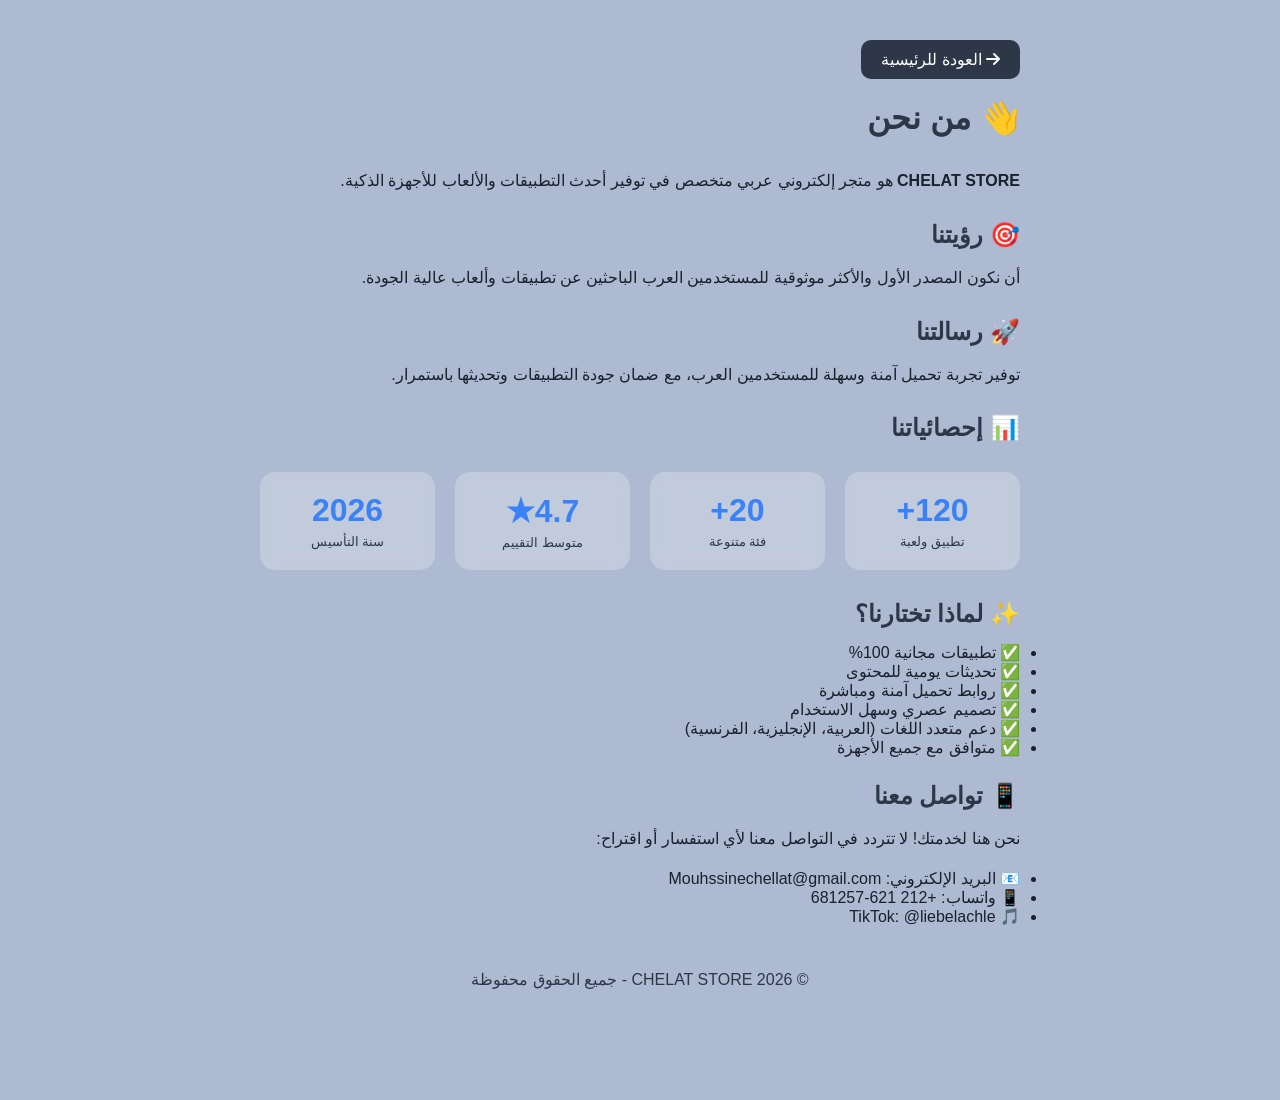
==== about.html @ c9a8b502 "Create about.html" ====
<!DOCTYPE html>
<html lang="ar" dir="rtl">
<head>
    <meta charset="UTF-8">
    <meta name="viewport" content="width=device-width, initial-scale=1.0">
    <title>من نحن | CHELAT STORE</title>
    <link rel="stylesheet" href="css/style.css">
    <link rel="stylesheet" href="https://cdnjs.cloudflare.com/ajax/libs/font-awesome/6.0.0/css/all.min.css">
    <style>
        .page-container {
            max-width: 800px;
            margin: 0 auto;
            padding: 40px 20px;
            color: var(--text-color);
        }
        .page-container h1 {
            margin-bottom: 30px;
            color: var(--section-title);
        }
        .page-container h2 {
            margin: 25px 0 15px;
            color: var(--section-title);
        }
        .page-container p {
            line-height: 1.8;
            margin-bottom: 15px;
        }
        .stats-box {
            display: grid;
            grid-template-columns: repeat(auto-fit, minmax(150px, 1fr));
            gap: 20px;
            margin: 30px 0;
        }
        .stat-card {
            background: var(--card-bg);
            padding: 20px;
            border-radius: 15px;
            text-align: center;
            backdrop-filter: blur(10px);
        }
        .stat-number {
            font-size: 2rem;
            font-weight: 700;
            color: #3b82f6;
        }
        .stat-label {
            color: var(--section-title);
            margin-top: 5px;
        }
        .back-btn {
            display: inline-block;
            margin-bottom: 20px;
            padding: 10px 20px;
            background: var(--primary-btn);
            color: white;
            text-decoration: none;
            border-radius: 10px;
        }
    </style>
</head>
<body>
    <div class="page-container">
        <a href="index.html" class="back-btn">
            <i class="fas fa-arrow-right"></i> العودة للرئيسية
        </a>
        
        <h1>👋 من نحن</h1>
        
        <p><strong>CHELAT STORE</strong> هو متجر إلكتروني عربي متخصص في توفير أحدث التطبيقات والألعاب للأجهزة الذكية.</p>
        
        <h2>🎯 رؤيتنا</h2>
        <p>أن نكون المصدر الأول والأكثر موثوقية للمستخدمين العرب الباحثين عن تطبيقات وألعاب عالية الجودة.</p>
        
        <h2>🚀 رسالتنا</h2>
        <p>توفير تجربة تحميل آمنة وسهلة للمستخدمين العرب، مع ضمان جودة التطبيقات وتحديثها باستمرار.</p>
        
        <h2>📊 إحصائياتنا</h2>
        <div class="stats-box">
            <div class="stat-card">
                <div class="stat-number">120+</div>
                <div class="stat-label">تطبيق ولعبة</div>
            </div>
            <div class="stat-card">
                <div class="stat-number">20+</div>
                <div class="stat-label">فئة متنوعة</div>
            </div>
            <div class="stat-card">
                <div class="stat-number">4.7★</div>
                <div class="stat-label">متوسط التقييم</div>
            </div>
            <div class="stat-card">
                <div class="stat-number">2026</div>
                <div class="stat-label">سنة التأسيس</div>
            </div>
        </div>
        
        <h2>✨ لماذا تختارنا؟</h2>
        <ul>
            <li>✅ تطبيقات مجانية 100%</li>
            <li>✅ تحديثات يومية للمحتوى</li>
            <li>✅ روابط تحميل آمنة ومباشرة</li>
            <li>✅ تصميم عصري وسهل الاستخدام</li>
            <li>✅ دعم متعدد اللغات (العربية، الإنجليزية، الفرنسية)</li>
            <li>✅ متوافق مع جميع الأجهزة</li>
        </ul>
        
        <h2>📱 تواصل معنا</h2>
        <p>نحن هنا لخدمتك! لا تتردد في التواصل معنا لأي استفسار أو اقتراح:</p>
        <ul>
            <li>📧 البريد الإلكتروني: Mouhssinechellat@gmail.com</li>
            <li>📱 واتساب: +212 621-681257</li>
            <li>🎵 TikTok: @liebelachle</li>
        </ul>
        
        <p style="margin-top: 40px; text-align: center; color: var(--section-title);">
            © 2026 CHELAT STORE - جميع الحقوق محفوظة
        </p>
    </div>
</body>
</html>
---- css/style.css ----
/* CSS Variables */
:root {
    --bg-color: hsla(219, 28%, 75%, 1);
    --glass-bg: rgba(255, 255, 255, 0.25);
    --glass-border: rgba(255, 255, 255, 0.4);
    --text-color: #1a202c;
    --card-shadow: 0 8px 32px 0 rgba(31, 38, 135, 0.15);
    --primary-btn: #2d3748;
    --primary-btn-hover: #1a202c;
    --header-bg: rgba(255, 255, 255, 0.3);
    --sidebar-bg: rgba(255, 255, 255, 0.15);
    --card-bg: rgba(255, 255, 255, 0.25);
    --input-bg: rgba(255, 255, 255, 0.6);
    --section-title: #2d3748;
    --category-bg: rgba(255, 255, 255, 0.1);
}

body.dark-mode {
    --bg-color: #0f172a;
    --glass-bg: rgba(30, 41, 59, 0.7);
    --glass-border: rgba(255, 255, 255, 0.1);
    --text-color: #e2e8f0;
    --card-shadow: 0 8px 32px 0 rgba(0, 0, 0, 0.4);
    --primary-btn: #3b82f6;
    --primary-btn-hover: #2563eb;
    --header-bg: rgba(15, 23, 42, 0.8);
    --sidebar-bg: rgba(15, 23, 42, 0.95);
    --card-bg: rgba(30, 41, 59, 0.6);
    --input-bg: rgba(51, 65, 85, 0.8);
    --section-title: #94a3b8;
    --category-bg: rgba(30, 41, 59, 0.3);
}

* {
    margin: 0;
    padding: 0;
    box-sizing: border-box;
    -webkit-tap-highlight-color: transparent;
    font-family: 'Segoe UI', Tahoma, Geneva, Verdana, sans-serif;
}

body {
    background-color: var(--bg-color);
    color: var(--text-color);
    min-height: 100vh;
    padding-bottom: 50px;
    transition: background-color 0.3s ease, color 0.3s ease;
}

/* Header */
header {
    display: flex;
    align-items: center;
    gap: 15px;
    padding: 15px 5%;
    backdrop-filter: blur(10px);
    background: var(--header-bg);
    border-bottom: 1px solid var(--glass-border);
    position: sticky;
    top: 0;
    z-index: 100;
    flex-wrap: nowrap;
}

.logo-container {
    flex-shrink: 0;
}

.logo-container img {
    height: 45px;
    width: auto;
    max-width: 150px;
}

.header-controls {
    display: flex;
    gap: 10px;
    flex-shrink: 0;
}

.menu-toggle, .theme-toggle, .lang-toggle {
    background: var(--glass-bg);
    border: 1px solid var(--glass-border);
    border-radius: 12px;
    width: 42px;
    height: 42px;
    display: flex;
    align-items: center;
    justify-content: center;
    cursor: pointer;
    transition: all 0.3s;
    backdrop-filter: blur(10px);
    font-size: 1.1rem;
    color: var(--text-color);
}

.menu-toggle:hover, .theme-toggle:hover, .lang-toggle:hover {
    background: rgba(255, 255, 255, 0.4);
    transform: scale(1.05);
}

.lang-toggle {
    width: auto;
    padding: 0 12px;
    gap: 6px;
    font-weight: 600;
    font-size: 0.9rem;
}

.search-box {
    flex: 1;
    min-width: 150px;
}

.search-box input {
    width: 100%;
    padding: 12px 20px;
    border-radius: 25px;
    border: 1px solid var(--glass-border);
    background: var(--input-bg);
    outline: none;
    transition: 0.3s;
    color: var(--text-color);
    font-size: 0.95rem;
}

/* Sidebar */
.sidebar {
    position: fixed;
    top: 0;
    right: -100%;
    width: 320px;
    max-width: 85vw;
    height: 100vh;
    background: var(--sidebar-bg);
    backdrop-filter: blur(20px);
    border-left: 1px solid var(--glass-border);
    box-shadow: -5px 0 30px rgba(0, 0, 0, 0.2);
    z-index: 1000;
    transition: right 0.4s cubic-bezier(0.4, 0, 0.2, 1);
    display: flex;
    flex-direction: column;
    overflow-y: auto;
}

body[dir="ltr"] .sidebar {
    right: auto;
    left: -100%;
    border-left: none;
    border-right: 1px solid var(--glass-border);
}

body[dir="ltr"] .sidebar.active {
    left: 0;
}

.sidebar.active {
    right: 0;
}

.sidebar-header {
    padding: 20px;
    display: flex;
    justify-content: space-between;
    align-items: center;
    border-bottom: 2px solid var(--glass-border);
    background: rgba(255, 255, 255, 0.1);
    position: sticky;
    top: 0;
    z-index: 10;
}

.sidebar-header h3 {
    font-size: 1.2rem;
    font-weight: 700;
    color: var(--text-color);
}

.sidebar-close {
    background: var(--glass-bg);
    border: 1px solid var(--glass-border);
    width: 36px;
    height: 36px;
    border-radius: 50%;
    display: flex;
    align-items: center;
    justify-content: center;
    cursor: pointer;
    transition: 0.3s;
    color: var(--text-color);
    font-size: 1.2rem;
}

.sidebar-close:hover {
    background: rgba(255, 255, 255, 0.3);
    transform: rotate(90deg);
}

.sidebar-section {
    padding: 20px;
    border-bottom: 1px solid var(--glass-border);
}

.section-title {
    display: flex;
    align-items: center;
    gap: 12px;
    margin-bottom: 15px;
    font-size: 1rem;
    color: var(--text-color);
    font-weight: 600;
}

.news-links, .contact-links {
    display: flex;
    flex-direction: column;
    gap: 10px;
}

.news-item, .contact-item {
    display: flex;
    align-items: center;
    gap: 12px;
    padding: 14px 16px;
    background: rgba(255, 255, 255, 0.2);
    border-radius: 12px;
    text-decoration: none;
    color: var(--text-color);
    font-weight: 500;
    transition: all 0.3s;
    border: 1px solid transparent;
    font-size: 0.95rem;
}

.news-item:hover, .contact-item:hover {
    transform: translateX(-5px);
    box-shadow: 0 4px 12px rgba(0, 0, 0, 0.1);
}

.contact-item.whatsapp { background: rgba(37, 211, 102, 0.15); }
.contact-item.email { background: rgba(72, 121, 231, 0.15); }
.contact-item.phone { background: rgba(45, 55, 72, 0.15); }

.setting-item {
    display: flex;
    justify-content: space-between;
    align-items: center;
    padding: 15px 0;
    border-bottom: 1px solid var(--glass-border);
}

.toggle-switch {
    position: relative;
    width: 50px;
    height: 26px;
}

.toggle-switch input {
    opacity: 0;
    width: 0;
    height: 0;
}

.toggle-slider {
    position: absolute;
    cursor: pointer;
    inset: 0;
    background-color: #cbd5e0;
    transition: 0.4s;
    border-radius: 34px;
}

.toggle-slider:before {
    position: absolute;
    content: "";
    height: 20px;
    width: 20px;
    left: 3px;
    bottom: 3px;
    background-color: white;
    transition: 0.4s;
    border-radius: 50%;
}

input:checked + .toggle-slider {
    background-color: #3b82f6;
}

input:checked + .toggle-slider:before {
    transform: translateX(24px);
}

.lang-selector {
    display: flex;
    gap: 8px;
    flex-wrap: wrap;
}

.lang-btn {
    padding: 8px 14px;
    border: 1px solid var(--glass-border);
    background: var(--glass-bg);
    border-radius: 8px;
    cursor: pointer;
    font-size: 0.85rem;
    font-weight: 500;
    transition: all 0.3s;
    color: var(--text-color);
    flex: 1;
    min-width: 70px;
}

.lang-btn.active {
    background: #3b82f6;
    color: white;
    border-color: #3b82f6;
}

.stats-grid {
    display: grid;
    grid-template-columns: 1fr 1fr;
    gap: 12px;
}

.stat-item {
    text-align: center;
    padding: 15px 10px;
    background: rgba(255, 255, 255, 0.2);
    border-radius: 12px;
}

.stat-number {
    display: block;
    font-size: 1.5rem;
    font-weight: 700;
    color: #2d3748;
}

body.dark-mode .stat-number {
    color: #60a5fa;
}

.stat-label {
    font-size: 0.8rem;
    color: #4a5568;
}

.sidebar-footer {
    margin-top: auto;
    padding: 20px;
    text-align: center;
    border-top: 1px solid var(--glass-border);
}

.sidebar-overlay {
    position: fixed;
    inset: 0;
    background: rgba(0, 0, 0, 0.5);
    backdrop-filter: blur(3px);
    z-index: 999;
    opacity: 0;
    visibility: hidden;
    transition: all 0.3s;
}

.sidebar-overlay.active {
    opacity: 1;
    visibility: visible;
}

/* Section Headings */
.section-heading {
    padding: 25px 5% 15px;
    color: var(--section-title);
    font-size: 1.4rem;
    font-weight: 700;
    display: flex;
    align-items: center;
    gap: 10px;
}

/* Slider */
.slider-section {
    padding: 20px 5%;
    overflow-x: auto;
    white-space: nowrap;
    scrollbar-width: thin;
}

.slider-section::-webkit-scrollbar {
    height: 6px;
}

.slider-card {
    display: inline-flex;
    flex-direction: column;
    width: 240px;
    min-height: 340px;
    margin-left: 15px;
    border-radius: 20px;
    background: linear-gradient(145deg, rgba(255,255,255,0.3), rgba(255,255,255,0.1));
    backdrop-filter: blur(12px);
    border: 1px solid var(--glass-border);
    box-shadow: 0 10px 40px rgba(0, 0, 0, 0.15);
    padding: 20px;
    text-align: center;
    transition: all 0.4s;
    white-space: normal;
    position: relative;
    overflow: hidden;
}

.slider-card::before {
    content: '';
    position: absolute;
    top: 0;
    left: 0;
    right: 0;
    height: 4px;
    background: linear-gradient(90deg, #667eea, #764ba2, #f093fb);
}

.slider-card:hover {
    transform: translateY(-8px) scale(1.02);
    box-shadow: 0 20px 60px rgba(0, 0, 0, 0.25);
}

.slider-card .app-icon {
    width: 90px;
    height: 90px;
    border-radius: 20px;
    object-fit: cover;
    margin: 0 auto 15px;
}

.slider-card .app-name {
    font-size: 1.1rem;
    font-weight: 700;
    margin: 10px 0 8px;
}

.slider-card .app-rating {
    color: #d69e2e;
    font-weight: 700;
    margin-bottom: 15px;
}

.slider-card .download-btn {
    background: linear-gradient(135deg, #2d3748, #1a202c);
    color: white;
    padding: 12px 20px;
    border-radius: 25px;
    font-size: 0.9rem;
    font-weight: 600;
    text-decoration: none;
    display: inline-block;
    margin-top: auto;
}

body.dark-mode .slider-card .download-btn {
    background: linear-gradient(135deg, #3b82f6, #2563eb);
}

.slider-card::after {
    content: 'مميز';
    position: absolute;
    top: 15px;
    left: 15px;
    background: linear-gradient(135deg, #f093fb, #667eea);
    color: white;
    padding: 4px 12px;
    border-radius: 20px;
    font-size: 0.75rem;
}

/* Categories */
.category-section {
    padding: 30px 5%;
}

.category-header {
    display: flex;
    align-items: center;
    gap: 12px;
    margin-bottom: 20px;
    padding-bottom: 10px;
    border-bottom: 2px solid var(--glass-border);
}

.category-header h2 {
    font-size: 1.3rem;
    font-weight: 700;
    color: var(--section-title);
}

.category-header i {
    font-size: 1.4rem;
    color: #3b82f6;
}

.apps-grid {
    display: grid;
    grid-template-columns: repeat(auto-fill, minmax(160px, 1fr));
    gap: 20px;
}

.app-card {
    background: var(--card-bg);
    backdrop-filter: blur(8px);
    border: 1px solid var(--glass-border);
    border-radius: 16px;
    padding: 15px;
    text-align: center;
    box-shadow: var(--card-shadow);
    transition: all 0.3s;
    display: flex;
    flex-direction: column;
    align-items: center;
    min-height: 220px;
}

.app-card:hover {
    transform: translateY(-5px) scale(1.02);
    box-shadow: 0 12px 35px rgba(0, 0, 0, 0.2);
}

.app-icon {
    width: 70px;
    height: 70px;
    border-radius: 16px;
    object-fit: cover;
    margin-bottom: 12px;
}

.app-name {
    font-weight: 700;
    margin-bottom: 5px;
    font-size: 0.95rem;
    line-height: 1.3;
}

.app-rating {
    color: #d69e2e;
    font-weight: bold;
    margin-bottom: 12px;
    font-size: 0.85rem;
}

.download-btn {
    background-color: var(--primary-btn);
    color: white;
    padding: 10px 20px;
    border-radius: 20px;
    font-size: 0.85rem;
    text-decoration: none;
    width: 100%;
    display: block;
    margin-top: auto;
    transition: 0.3s;
}

.download-btn:hover {
    background-color: var(--primary-btn-hover);
    box-shadow: 0 5px 15px rgba(0,0,0,0.2);
}

/* Responsive */
@media (max-width: 768px) {
    header {
        padding: 12px 5%;
        gap: 10px;
    }
    
    .logo-container img {
        height: 38px;
    }
    
    .menu-toggle, .theme-toggle {
        width: 38px;
        height: 38px;
    }
    
    .lang-text {
        display: none;
    }
    
    .search-box {
        order: 3;
        width: 100%;
    }
    
    .apps-grid {
        grid-template-columns: repeat(auto-fill, minmax(140px, 1fr));
        gap: 15px;
    }
    
    .slider-card {
        width: 220px;
        min-height: 310px;
    }
}

@media (max-width: 480px) {
    .apps-grid {
        grid-template-columns: repeat(2, 1fr);
        gap: 12px;
    }
    
    .slider-card {
        width: 200px;
        min-height: 290px;
    }
}

body.sidebar-open {
    overflow: hidden;
}

[dir="rtl"] { text-align: right; }
[dir="ltr"] { text-align: left; }
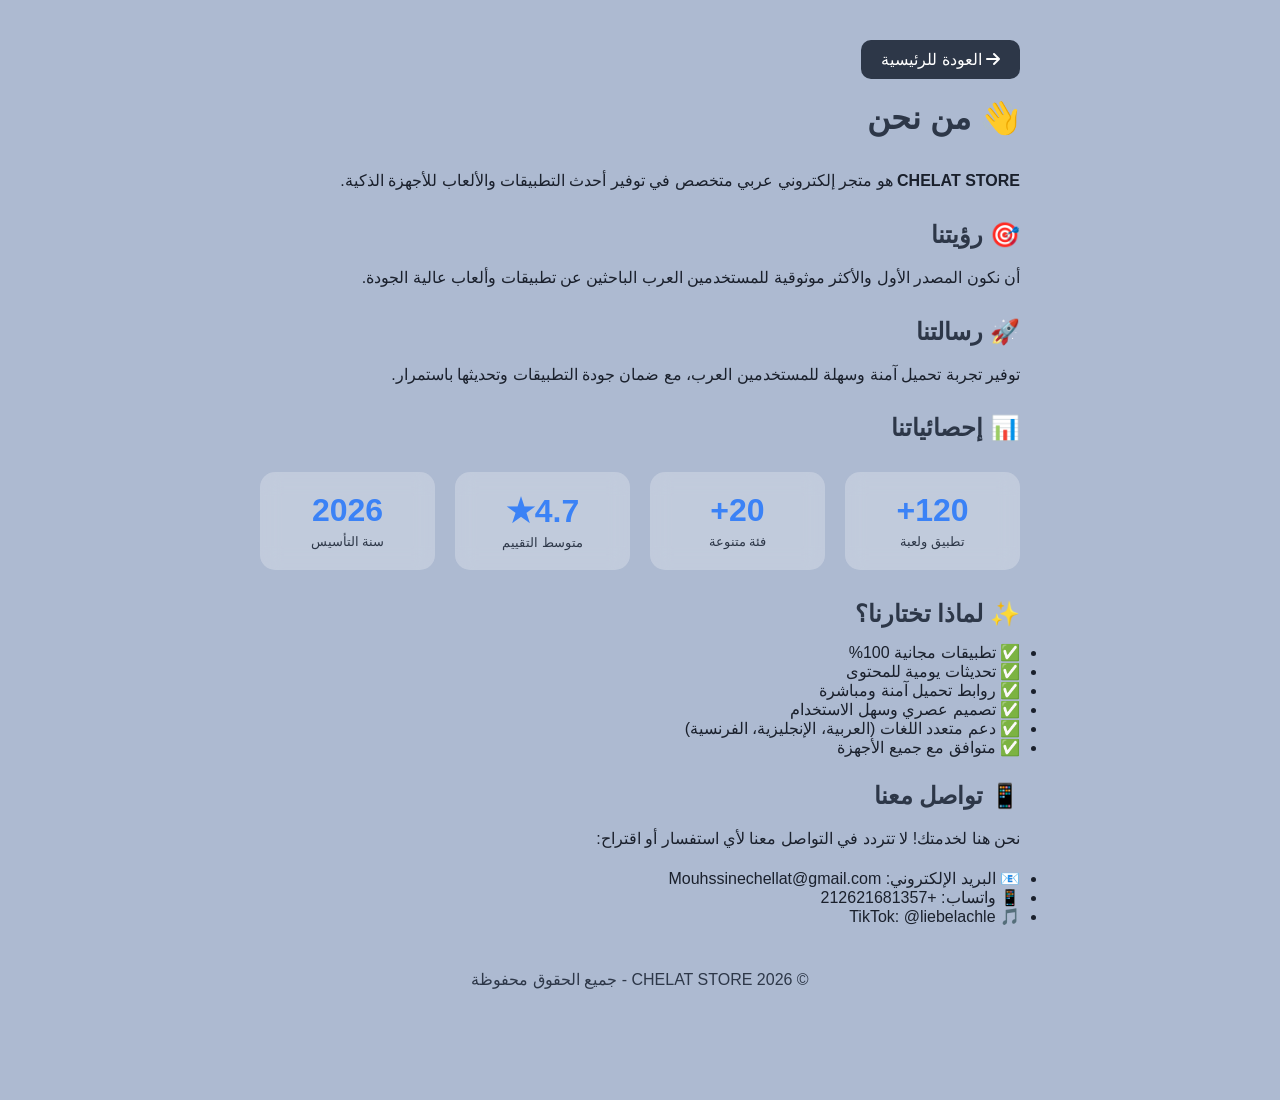
==== commit 52def35a: "Update about.html" ====
--- a/about.html
+++ b/about.html
@@ -108,7 +108,7 @@
         <p>نحن هنا لخدمتك! لا تتردد في التواصل معنا لأي استفسار أو اقتراح:</p>
         <ul>
             <li>📧 البريد الإلكتروني: Mouhssinechellat@gmail.com</li>
-            <li>📱 واتساب: +212 621-681257</li>
+            <li>📱 واتساب: +212621681357</li>
             <li>🎵 TikTok: @liebelachle</li>
         </ul>
         
